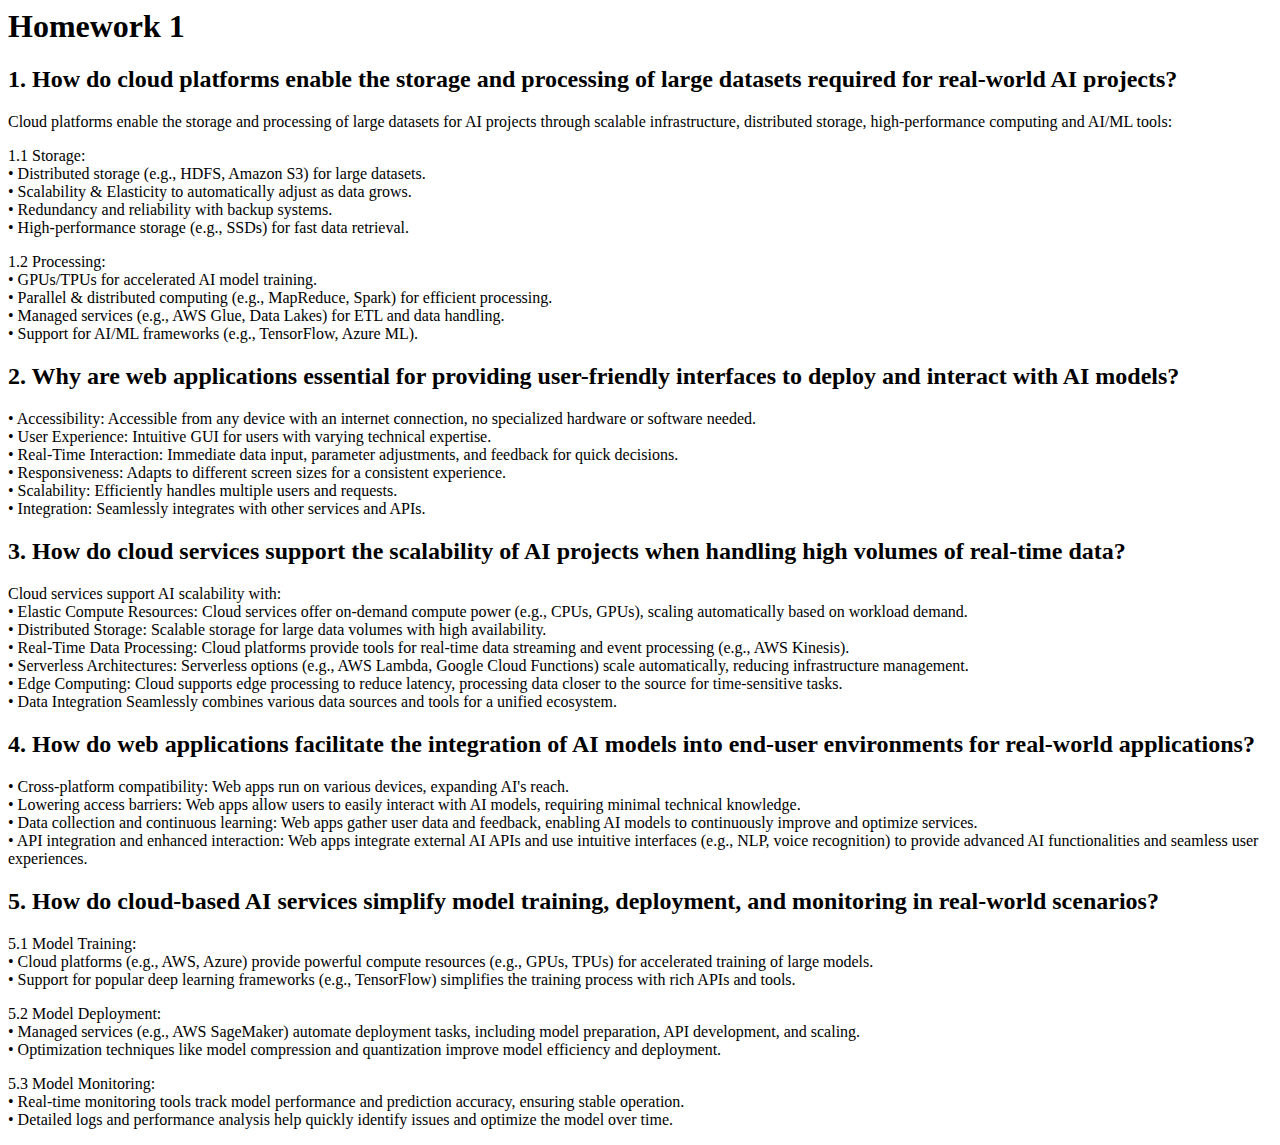
==== templates/index.html @ e1f07e56 "Nov 26th v1" ====
<head>
    <meta name = "viewport" content = "width=device-width,initial-scale=1.0">
    <link rel = "stylesheet" href = "{{url_for('static',filename='styles.css')}}">
</head>

<body>
    <div class="container">
        <h1> Homework 1</h1>
        <h2>1. How do cloud platforms enable the storage and processing of large datasets required for real-world AI projects?</h2>
        <p>Cloud platforms enable the storage and processing of large datasets for AI projects through scalable infrastructure, distributed storage, high-performance computing and AI/ML tools:</p>
        <p>1.1 Storage:
            <br>• Distributed storage (e.g., HDFS, Amazon S3) for large datasets.
            <br>• Scalability & Elasticity to automatically adjust as data grows.
            <br>• Redundancy and reliability with backup systems.
            <br>• High-performance storage (e.g., SSDs) for fast data retrieval.
        </p>
        <p>1.2 Processing:
            <br>• GPUs/TPUs for accelerated AI model training.
            <br>• Parallel & distributed computing (e.g., MapReduce, Spark) for efficient processing.
            <br>• Managed services (e.g., AWS Glue, Data Lakes) for ETL and data handling.
            <br>• Support for AI/ML frameworks (e.g., TensorFlow, Azure ML).
        </p>
        
        <h2>2. Why are web applications essential for providing user-friendly interfaces to deploy and interact with AI models?</h2>
        <p>• Accessibility: Accessible from any device with an internet connection, no specialized hardware or software needed.
            <br>• User Experience: Intuitive GUI for users with varying technical expertise.
            <br>• Real-Time Interaction: Immediate data input, parameter adjustments, and feedback for quick decisions.
            <br>• Responsiveness: Adapts to different screen sizes for a consistent experience.
            <br>• Scalability: Efficiently handles multiple users and requests.
            <br>• Integration: Seamlessly integrates with other services and APIs.
        </p>
        
        <h2>3. How do cloud services support the scalability of AI projects when handling high volumes of real-time data?</h2>
        <p>Cloud services support AI scalability with:
            <br>• Elastic Compute Resources: Cloud services offer on-demand compute power (e.g., CPUs, GPUs), scaling automatically based on workload demand.
            <br>• Distributed Storage: Scalable storage for large data volumes with high availability.
            <br>• Real-Time Data Processing: Cloud platforms provide tools for real-time data streaming and event processing (e.g., AWS Kinesis).
            <br>• Serverless Architectures: Serverless options (e.g., AWS Lambda, Google Cloud Functions) scale automatically, reducing infrastructure management.
            <br>• Edge Computing: Cloud supports edge processing to reduce latency, processing data closer to the source for time-sensitive tasks.
            <br>• Data Integration Seamlessly combines various data sources and tools for a unified ecosystem.
        </p>
        
        <h2>4. How do web applications facilitate the integration of AI models into end-user environments for real-world applications?</h2>
        <p>• Cross-platform compatibility: Web apps run on various devices, expanding AI's reach.
            <br>• Lowering access barriers: Web apps allow users to easily interact with AI models, requiring minimal technical knowledge.
            <br>• Data collection and continuous learning: Web apps gather user data and feedback, enabling AI models to continuously improve and optimize services.
            <br>• API integration and enhanced interaction: Web apps integrate external AI APIs and use intuitive interfaces (e.g., NLP, voice recognition) to provide advanced AI functionalities and seamless user experiences.
        </p>
        
        <h2>5. How do cloud-based AI services simplify model training, deployment, and monitoring in real-world scenarios?</h2>
        <p>5.1 Model Training:
            <br>• Cloud platforms (e.g., AWS, Azure) provide powerful compute resources (e.g., GPUs, TPUs) for accelerated training of large models.
            <br>• Support for popular deep learning frameworks (e.g., TensorFlow) simplifies the training process with rich APIs and tools.
        </p>
        <p>5.2 Model Deployment:
            <br>• Managed services (e.g., AWS SageMaker) automate deployment tasks, including model preparation, API development, and scaling.
            <br>• Optimization techniques like model compression and quantization improve model efficiency and deployment.
        </p>
        <p>5.3 Model Monitoring:
            <br>• Real-time monitoring tools track model performance and prediction accuracy, ensuring stable operation.
            <br>• Detailed logs and performance analysis help quickly identify issues and optimize the model over time.
        </p>        
    </div>
</body>
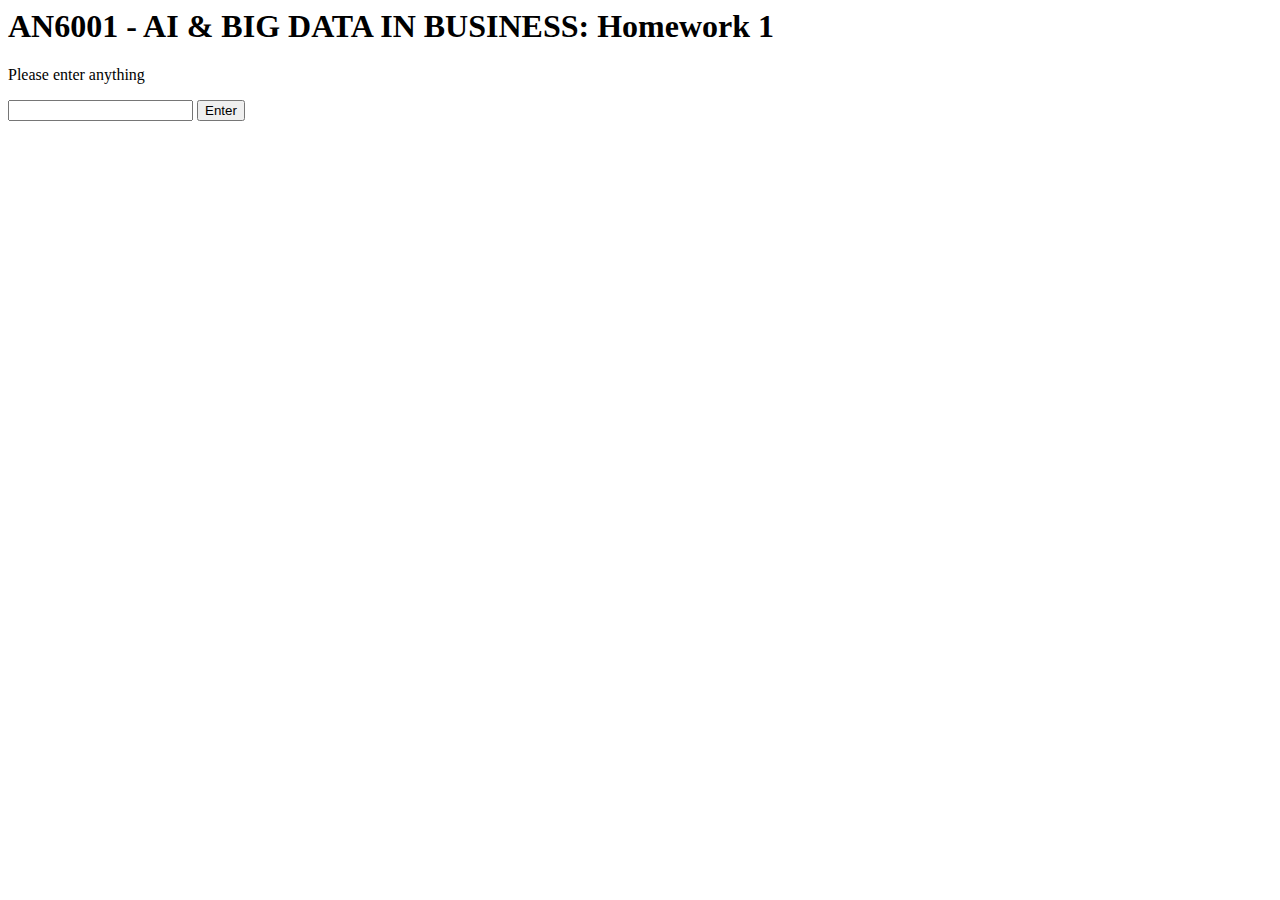
==== commit cd106f74: "Nov 26th v2" ====
--- a/templates/index.html
+++ b/templates/index.html
@@ -4,62 +4,13 @@
 </head>
 
 <body>
-    <div class="container">
-        <h1> Homework 1</h1>
-        <h2>1. How do cloud platforms enable the storage and processing of large datasets required for real-world AI projects?</h2>
-        <p>Cloud platforms enable the storage and processing of large datasets for AI projects through scalable infrastructure, distributed storage, high-performance computing and AI/ML tools:</p>
-        <p>1.1 Storage:
-            <br>• Distributed storage (e.g., HDFS, Amazon S3) for large datasets.
-            <br>• Scalability & Elasticity to automatically adjust as data grows.
-            <br>• Redundancy and reliability with backup systems.
-            <br>• High-performance storage (e.g., SSDs) for fast data retrieval.
-        </p>
-        <p>1.2 Processing:
-            <br>• GPUs/TPUs for accelerated AI model training.
-            <br>• Parallel & distributed computing (e.g., MapReduce, Spark) for efficient processing.
-            <br>• Managed services (e.g., AWS Glue, Data Lakes) for ETL and data handling.
-            <br>• Support for AI/ML frameworks (e.g., TensorFlow, Azure ML).
-        </p>
-        
-        <h2>2. Why are web applications essential for providing user-friendly interfaces to deploy and interact with AI models?</h2>
-        <p>• Accessibility: Accessible from any device with an internet connection, no specialized hardware or software needed.
-            <br>• User Experience: Intuitive GUI for users with varying technical expertise.
-            <br>• Real-Time Interaction: Immediate data input, parameter adjustments, and feedback for quick decisions.
-            <br>• Responsiveness: Adapts to different screen sizes for a consistent experience.
-            <br>• Scalability: Efficiently handles multiple users and requests.
-            <br>• Integration: Seamlessly integrates with other services and APIs.
-        </p>
-        
-        <h2>3. How do cloud services support the scalability of AI projects when handling high volumes of real-time data?</h2>
-        <p>Cloud services support AI scalability with:
-            <br>• Elastic Compute Resources: Cloud services offer on-demand compute power (e.g., CPUs, GPUs), scaling automatically based on workload demand.
-            <br>• Distributed Storage: Scalable storage for large data volumes with high availability.
-            <br>• Real-Time Data Processing: Cloud platforms provide tools for real-time data streaming and event processing (e.g., AWS Kinesis).
-            <br>• Serverless Architectures: Serverless options (e.g., AWS Lambda, Google Cloud Functions) scale automatically, reducing infrastructure management.
-            <br>• Edge Computing: Cloud supports edge processing to reduce latency, processing data closer to the source for time-sensitive tasks.
-            <br>• Data Integration Seamlessly combines various data sources and tools for a unified ecosystem.
-        </p>
-        
-        <h2>4. How do web applications facilitate the integration of AI models into end-user environments for real-world applications?</h2>
-        <p>• Cross-platform compatibility: Web apps run on various devices, expanding AI's reach.
-            <br>• Lowering access barriers: Web apps allow users to easily interact with AI models, requiring minimal technical knowledge.
-            <br>• Data collection and continuous learning: Web apps gather user data and feedback, enabling AI models to continuously improve and optimize services.
-            <br>• API integration and enhanced interaction: Web apps integrate external AI APIs and use intuitive interfaces (e.g., NLP, voice recognition) to provide advanced AI functionalities and seamless user experiences.
-        </p>
-        
-        <h2>5. How do cloud-based AI services simplify model training, deployment, and monitoring in real-world scenarios?</h2>
-        <p>5.1 Model Training:
-            <br>• Cloud platforms (e.g., AWS, Azure) provide powerful compute resources (e.g., GPUs, TPUs) for accelerated training of large models.
-            <br>• Support for popular deep learning frameworks (e.g., TensorFlow) simplifies the training process with rich APIs and tools.
-        </p>
-        <p>5.2 Model Deployment:
-            <br>• Managed services (e.g., AWS SageMaker) automate deployment tasks, including model preparation, API development, and scaling.
-            <br>• Optimization techniques like model compression and quantization improve model efficiency and deployment.
-        </p>
-        <p>5.3 Model Monitoring:
-            <br>• Real-time monitoring tools track model performance and prediction accuracy, ensuring stable operation.
-            <br>• Detailed logs and performance analysis help quickly identify issues and optimize the model over time.
-        </p>        
+    <div class="container page1">
+        <h1> AN6001 - AI & BIG DATA IN BUSINESS: Homework 1</h1>
+        <p>Please enter anything</p>
+        <form action="/main" method="post">
+            <input type = "text" name="q">
+            <input type = "submit" value="Enter">
+        </form>
     </div>
 </body>
 
